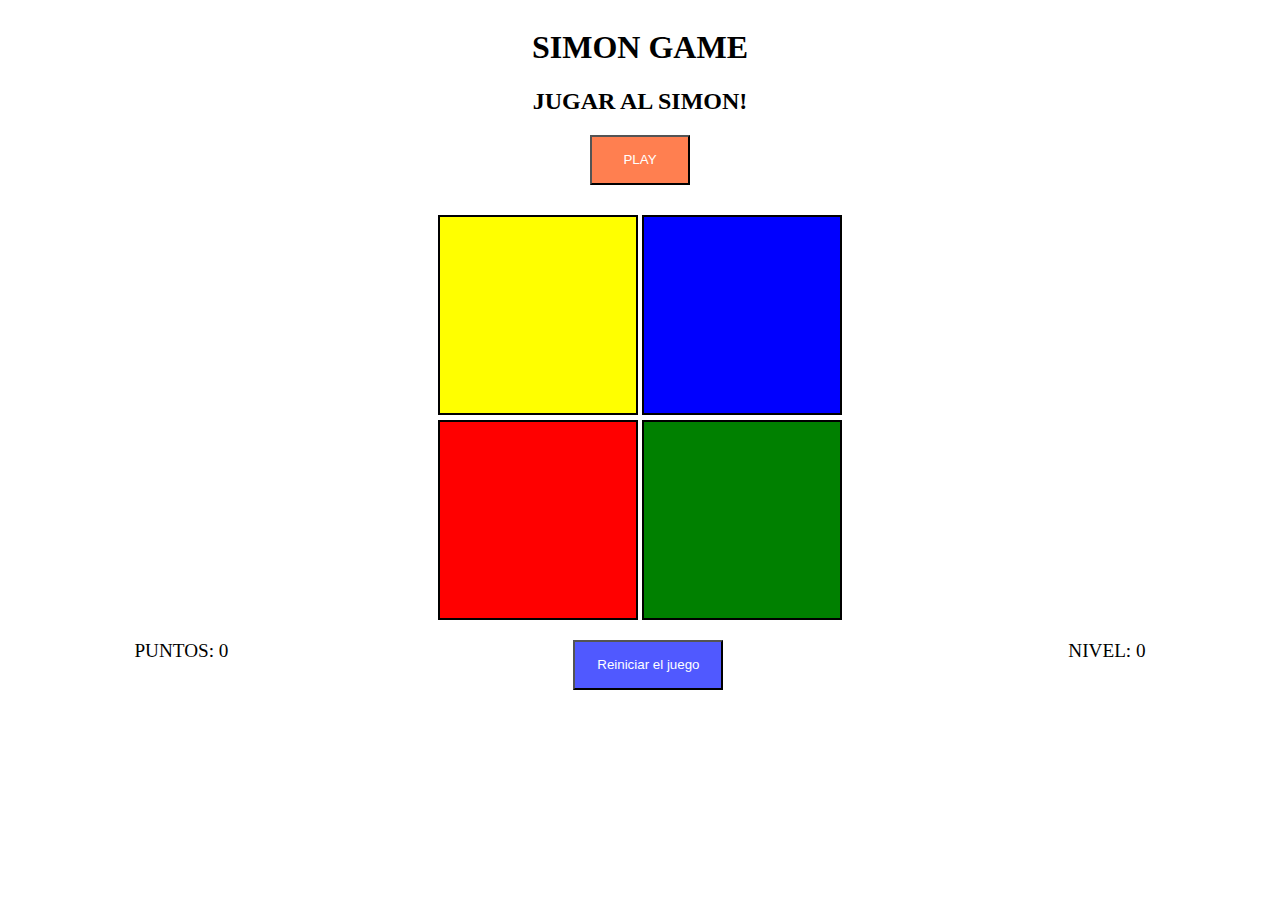
==== JuegoSimon/index.html @ 745e5617 "Subida de juego Simon" ====
<!DOCTYPE html>
<html lang="en">
<head>
    <meta charset="UTF-8">
    <meta name="viewport" content="width=device-width, initial-scale=1.0">
    <link rel="stylesheet" href="estilo.css">
    <title>JUEGO SIMON</title>
</head>
<body>
    <div class="contenedorFlex">
        <div class="cabecera">
            <H1>SIMON GAME</H1>
            <h2>JUGAR AL SIMON!</h2>
            <input type="button" class="play" id="iniciar" value="PLAY">
        </div>
        <div class="cuerpo">
            <div class="contenedorJuego">
                <div class="dosDeArriba">
                    <input type="button" class="cero" id="0">
                    <input type="button" class="uno" id="1">
                </div>
                <div class="dosDeAbajo">
                    <input type="button" class="dos" id="2">
                    <input type="button" class="tres" id="3">
                </div>
            </div>
        </div>
        <div class="pie">
            <div class="puntos">
                <label for="">PUNTOS: </label>
                <label for="" id="score">0</label>
            </div>
            <div class="tipoJuego">
               <input type="button" class="replay" id="replay" value="Reiniciar el juego">
            </div>
            <div class="nivel">
                <label for="">NIVEL: </label>
                <label for="" id="level">0</label>
            </div>
        </div>
    </div>
    <script src="funcion.js"></script>   
</body>
</html>
---- JuegoSimon/estilo.css ----
.contenedorFlex{
    display: flex;
    flex-direction: column;
    align-items: center;
    height: 500px;    
}

.cabecera{
    
    flex-grow: 1;
    text-align: center;
}

.cuerpo{
    
    flex-grow: 3;
    
}

.pie{   
    flex-grow: 1;
    display: flex;
    width: 80%;
    justify-content: space-between;
    padding-top: 20px;
    font-family: 'Times New Roman', Times, serif;
    font-size: larger;
}

.play{
    height: 50px;
    width: 100px;
    background-color: coral;
    color: white;
}

.contenedorJuego{
    padding-top: 30px;
}

.contenedorJuego input{
    height: 200px;
    width: 200px;
    border: 2px black solid;
}

.cero{
    background-color: yellow;
}

.uno{
    background-color: blue;
}

.dos{
    background-color: red;
}

.tres{
    background-color: green;
}

.cero:hover{
    background-color: #cfd21a;
}

.uno:hover{
    background-color: #0e0cb2;
}

.dos:hover{
    background-color: #d2201a;
}

.tres:hover{
    background-color: #55bd19;
}

.dosDeAbajo{
    padding-top: 5px;
}

.replay{
    height: 50px;
    width: 150px;
    background-color: rgb(80, 89, 255);
    color: white;
}
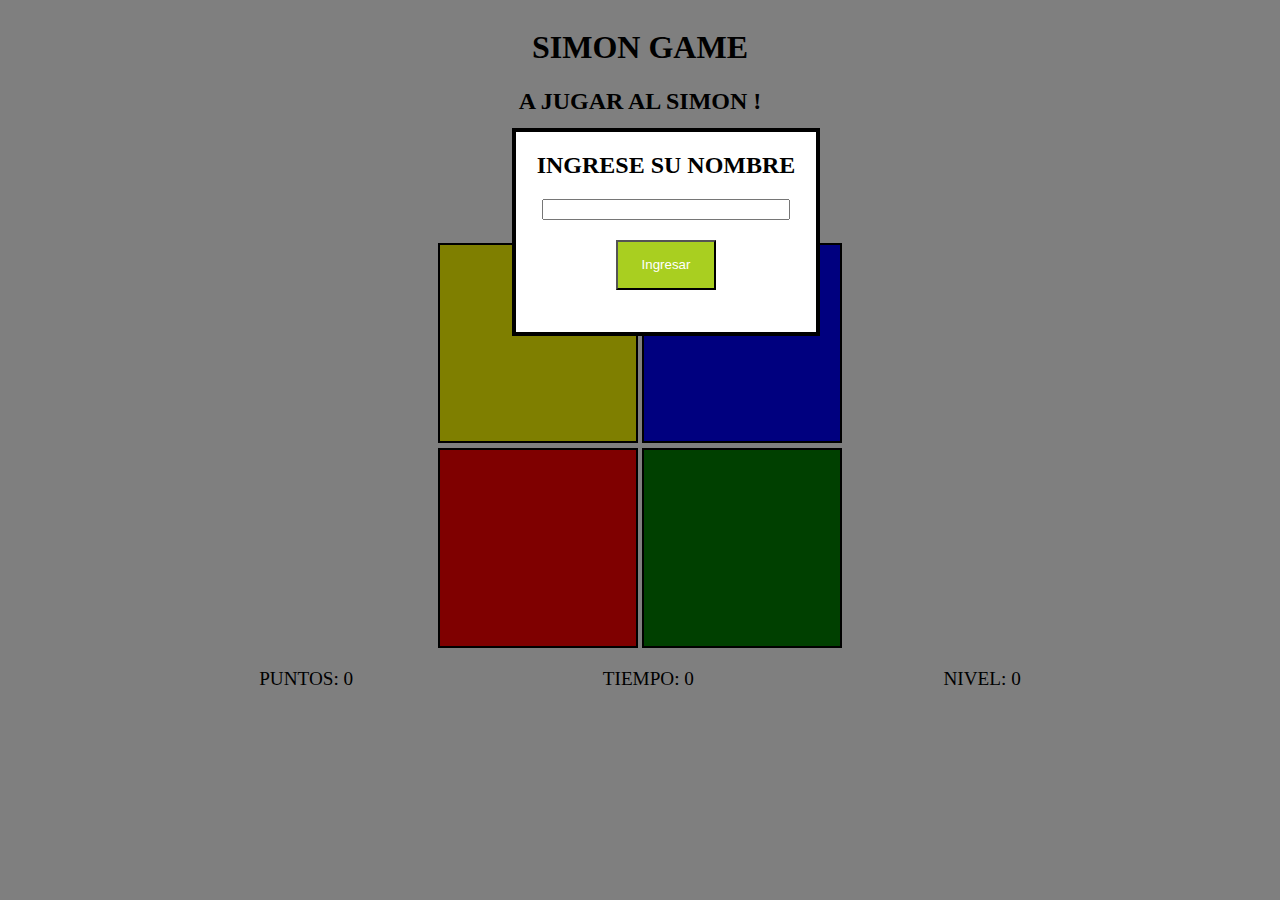
==== commit 7f7d702e: "Version final del juego, agregado timer, ranking y formulario" ====
--- a/JuegoSimon/index.html
+++ b/JuegoSimon/index.html
@@ -10,9 +10,15 @@
     <div class="contenedorFlex">
         <div class="cabecera">
             <H1>SIMON GAME</H1>
-            <h2>JUGAR AL SIMON!</h2>
+            <h2>A JUGAR AL SIMON <label id="lblJugador"></label>!</h2>
             <input type="button" class="play" id="iniciar" value="PLAY">
-        </div>
+            <input type="button" class="replay" id="replay" value="REINCIAR">
+            <div class="tipoJuego">               
+                <a href="formu.html">Contacto</a>
+                <a href="https://github.com/ArielJaku/LPPA/tree/master/JuegoSimon" target="_blank">Repositorio</a>
+                <a id="botonRanking">Ranking</a>
+             </div>
+        </div>        
         <div class="cuerpo">
             <div class="contenedorJuego">
                 <div class="dosDeArriba">
@@ -28,17 +34,61 @@
         <div class="pie">
             <div class="puntos">
                 <label for="">PUNTOS: </label>
-                <label for="" id="score">0</label>
+                <label for="" id="score">0</label>                
             </div>
-            <div class="tipoJuego">
-               <input type="button" class="replay" id="replay" value="Reiniciar el juego">
-            </div>
+            <div>
+                <label for="">TIEMPO: </label>
+                <label for="" id="timer">0</label>
+            </div>            
             <div class="nivel">
                 <label for="">NIVEL: </label>
                 <label for="" id="level">0</label>
             </div>
         </div>
     </div>
+    <!-- Ventana modal ingreso Pagina-->
+    <div id="ventanaModal" class="modal">
+        <div class="contenido-modal">            
+            <h2>INGRESE SU NOMBRE</h2>
+            <input type="text" name="Jugador" id="nomJugador">
+            <div>
+            <label for="Jugador" id="advertencia"></label>
+            </div>
+            <button id="cerrarModal" class="cerrarModIng">Ingresar</button>
+        </div>
+    </div>
+    <!-- Ventana modal Fin del Juego -->
+    <div id="ventanaModalFin" class="modalFin">
+        <div class="contenido-modalFin">            
+            <h2>¡GANASTE!</h2>
+            tu puntuacion es:
+            <label for="puntos" id="puntos"></label><br>
+            tu tiempo fue de :
+            <label for="tiempo" id="tiempo"></label><br>
+            tu puntuacion total es de:
+            <label for="scoreFinal" id="scoreFinal"></label><br>
+            <button id="cerrarModalVictoria" class="cerrarModVic">Reiniciar el juego</button>
+        </div>
+    </div>
+    <!-- Ventana modal erro Secuencia-->
+    <div id="ventanaModalError" class="modalError">
+        <div class="contenido-modalError">            
+            <h2>ERRASTE LA SECUENCIA</h2>
+            <H2>PERDISTE</H2>            
+            <button id="cerrarModalError" class="cerrarModVic">Reiniciar el juego</button>
+        </div>
+    </div>
+    <!--Pop up ranking-->
+    <div id="popUpRanking" class="ranking">
+        <div class="contenido-ranking">            
+            <h3>ranking de partidas</h3>
+            <ul id="listaPuntos">
+            </ul>         
+            <input type="button" name="porFecha" id="porFecha" value="ordenar por fecha">
+            <input type="button" name="porValor" id="porValor" value="ordenar por puntos">
+            <input type="button" name="cerrarRanking" id="cerrarRanking" value="cerrar">
+        </div>
+    </div>
     <script src="funcion.js"></script>   
 </body>
 </html>--- a/JuegoSimon/estilo.css
+++ b/JuegoSimon/estilo.css
@@ -21,7 +21,7 @@
     flex-grow: 1;
     display: flex;
     width: 80%;
-    justify-content: space-between;
+    justify-content: space-around;    
     padding-top: 20px;
     font-family: 'Times New Roman', Times, serif;
     font-size: larger;
@@ -82,7 +82,215 @@
 
 .replay{
     height: 50px;
-    width: 150px;
+    width: 100px;
     background-color: rgb(80, 89, 255);
     color: white;
 }
+
+/* Fondo modal */
+.modal{
+    display: none; 
+    position: fixed; 
+    z-index: 1; 
+    padding-top: 10%;
+    padding-left: 40%;
+    left: 0;
+    top: 0;
+    width: 100%; 
+    height: 100%;   
+    background-color: rgba(0,0,0,0.5);
+}
+
+.contenido-modal{       
+    background-color: white;
+    text-align: center;
+    border: 4px black solid;       
+    width: 300px;
+    height: 200px;
+  }
+
+  .contenido-modal input{       
+    width: 80%;
+    margin-bottom: 20px;
+  }
+
+.cerrarModIng{
+    height: 50px;
+    width: 100px;
+    background-color: rgb(169, 207, 32);
+    color: white;
+}
+
+/*Modal de cierre de juego*/
+.modalFin{
+    display: none; 
+    position: fixed; 
+    z-index: 1; 
+    padding-top: 10%; 
+    padding-left: 30%;
+    left: 0;
+    top: 0;
+    width: 100%; 
+    height: 100%;   
+    background-color: rgba(0,0,0,0.5); 
+}
+
+.contenido-modalFin{
+    text-align: center;       
+    background-color:white;
+    color: rgb(0, 136, 255);
+    border: 4px black solid;       
+    width: 400px;
+    height: 200px;
+}
+
+.contenido-modalFin button{
+    margin-top: 20px;
+    background-color:rgb(0, 136, 255);
+}
+
+.cerrarMod{
+    height: 50px;
+    width: 100px;
+    background-color: rgb(89, 80, 255);
+    color: rgb(194, 234, 16);
+}
+
+/*Modal erro secuencia*/
+.modalError{
+    display: none; 
+    position: fixed;
+    z-index: 1; 
+    padding-top: 10%;
+    padding-left: 30%;
+    left: 0;
+    top: 0;
+    width: 100%; 
+    height: 100%;    
+    background-color: rgba(0,0,0,0.5); 
+}
+
+.contenido-modalError{
+    text-align: center;       
+    background-color: red;
+    color: aliceblue;
+    border: 4px aliceblue solid;      
+    width: 400px;
+    height: 200px;
+}
+
+.contenido-modalError button{
+    background-color: black;
+    color: white;
+}
+
+/*pop Up ranking*/
+.ranking{
+    display: none; 
+    position: fixed; 
+    z-index: 1; 
+    padding-top: 10%; 
+    padding-left: 30%;
+    left: 0;
+    top: 0;
+    width: 100%; 
+    height: 100%;   
+    background-color: rgba(0,0,0,0.5); 
+}
+
+.contenido-ranking{
+    text-align: center;      
+    background-color: white;
+    border: 4px black solid;      
+    width: 350px;
+    height: 500px;
+}
+
+.contenido-ranking ul{
+    list-style: none;
+    padding: 0;
+}
+
+.contenido-ranking li{    
+    border: 2px black solid; 
+    
+}
+
+.contenido-ranking input{    
+    background-color: black;
+    color: white;
+}
+
+.cerrarModVic{
+    height: 50px;
+    width: 100px;
+    background-color: rgb(89, 80, 255);
+    color: rgb(194, 234, 16);
+}
+
+.tipoJuego{
+   margin-top: 10px;
+}
+
+.tipoJuego a{
+    align-items: center;
+    text-decoration: none;
+    background-color: #b20c9f;
+    border: 2px black solid;
+    color: white;
+    padding: 5px;
+}
+
+@media screen and (max-width: 500px){
+    .contenedorJuego input{
+        height: 150px;
+        width: 150px;
+    }    
+    .contenedorFlex{
+        display: flex;
+        flex-direction: column;
+        align-items: center;
+        height: 100%;    
+    }
+    .modal{       
+        padding-left: 0px;
+      }
+    
+    .ranking{        
+        padding-left: 0;        
+    }
+    .modalError{        
+        padding-left: 0;        
+    }
+    .modalFin{        
+        padding-left: 0;        
+    }
+  }
+
+
+@media screen and (max-width: 320px){
+    .contenedorJuego input{
+        height: 100px;
+        width: 100px;
+    }    
+    .contenedorFlex{
+        display: flex;
+        flex-direction: column;
+        align-items: center;
+        height: 100%;    
+    }
+
+    .modal{       
+        padding-left: 0px;
+    }
+
+    .ranking{        
+        padding-left: 0;        
+    }
+    .modalError{        
+        padding-left: 0;        
+    }
+    .modalFin{        
+        padding-left: 0;        
+    }
+  }
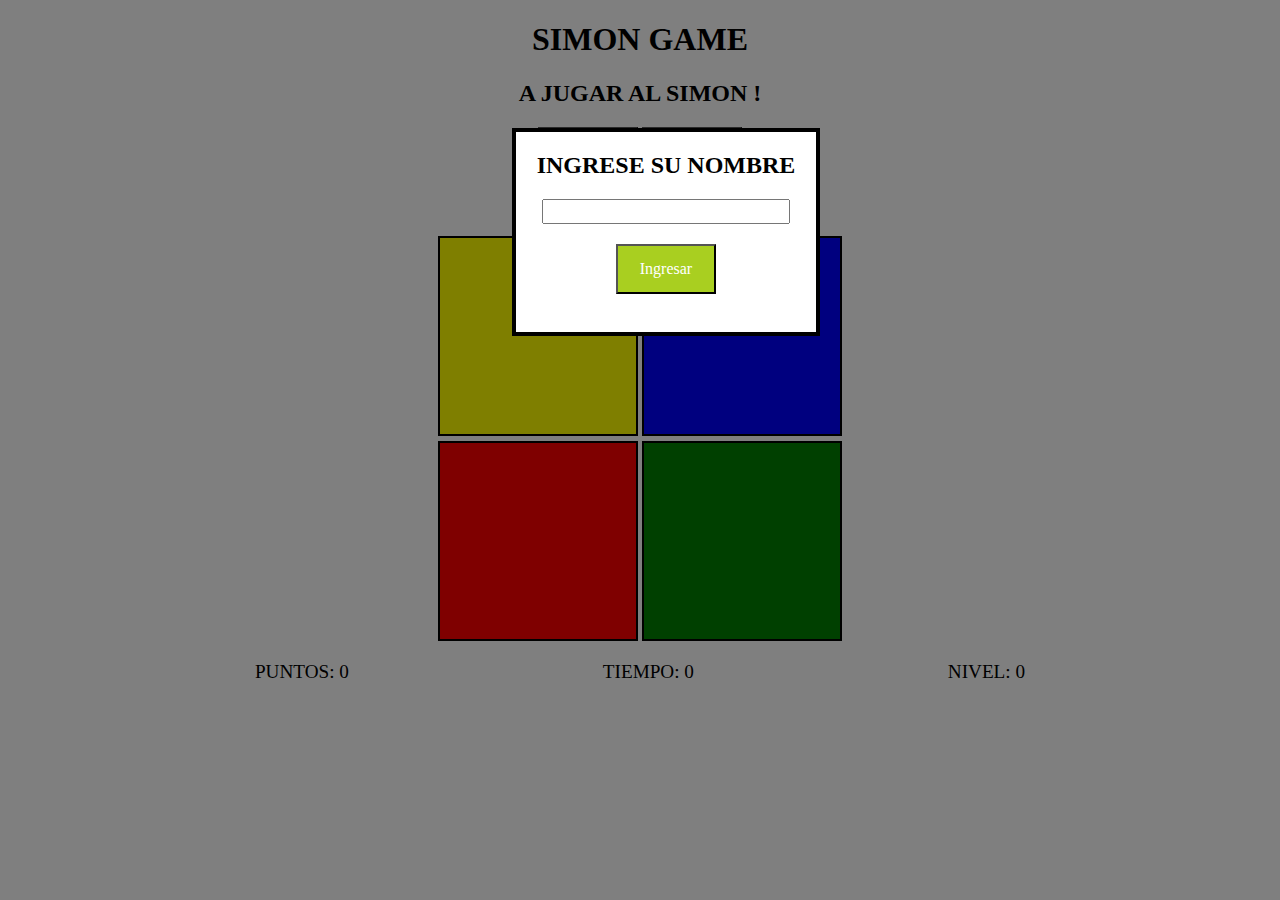
==== commit 81a112cc: "Correcciones finales , en nombres de colores, espacios y prolijidad de codigo" ====
--- a/JuegoSimon/index.html
+++ b/JuegoSimon/index.html
@@ -1,11 +1,14 @@
 <!DOCTYPE html>
 <html lang="en">
+
 <head>
     <meta charset="UTF-8">
     <meta name="viewport" content="width=device-width, initial-scale=1.0">
+    <link rel="stylesheet" href="reset.css">
     <link rel="stylesheet" href="estilo.css">
     <title>JUEGO SIMON</title>
 </head>
+
 <body>
     <div class="contenedorFlex">
         <div class="cabecera">
@@ -13,82 +16,83 @@
             <h2>A JUGAR AL SIMON <label id="lblJugador"></label>!</h2>
             <input type="button" class="play" id="iniciar" value="PLAY">
             <input type="button" class="replay" id="replay" value="REINCIAR">
-            <div class="tipoJuego">               
+            <div class="tipoJuego">
                 <a href="formu.html">Contacto</a>
                 <a href="https://github.com/ArielJaku/LPPA/tree/master/JuegoSimon" target="_blank">Repositorio</a>
                 <a id="botonRanking">Ranking</a>
-             </div>
-        </div>        
+            </div>
+        </div>
         <div class="cuerpo">
             <div class="contenedorJuego">
                 <div class="dosDeArriba">
-                    <input type="button" class="cero" id="0">
-                    <input type="button" class="uno" id="1">
+                    <input type="button" class="cero" id="0" value=" ">
+                    <input type="button" class="uno" id="1" value=" ">
                 </div>
                 <div class="dosDeAbajo">
-                    <input type="button" class="dos" id="2">
-                    <input type="button" class="tres" id="3">
+                    <input type="button" class="dos" id="2" value=" ">
+                    <input type="button" class="tres" id="3" value=" ">
                 </div>
             </div>
         </div>
         <div class="pie">
             <div class="puntos">
-                <label for="">PUNTOS: </label>
-                <label for="" id="score">0</label>                
+                <label>PUNTOS: </label>
+                <label id="score">0</label>
             </div>
             <div>
-                <label for="">TIEMPO: </label>
-                <label for="" id="timer">0</label>
-            </div>            
+                <label>TIEMPO: </label>
+                <label id="timer">0</label>
+            </div>
             <div class="nivel">
-                <label for="">NIVEL: </label>
-                <label for="" id="level">0</label>
+                <label>NIVEL: </label>
+                <label id="level">0</label>
             </div>
         </div>
     </div>
     <!-- Ventana modal ingreso Pagina-->
     <div id="ventanaModal" class="modal">
-        <div class="contenido-modal">            
+        <div class="contenidoModal">
             <h2>INGRESE SU NOMBRE</h2>
             <input type="text" name="Jugador" id="nomJugador">
             <div>
-            <label for="Jugador" id="advertencia"></label>
+                <label id="advertencia"></label>
             </div>
             <button id="cerrarModal" class="cerrarModIng">Ingresar</button>
         </div>
     </div>
     <!-- Ventana modal Fin del Juego -->
     <div id="ventanaModalFin" class="modalFin">
-        <div class="contenido-modalFin">            
+        <div class="contenidoModalFin">
             <h2>¡GANASTE!</h2>
             tu puntuacion es:
-            <label for="puntos" id="puntos"></label><br>
+            <label id="puntos"></label><br>
             tu tiempo fue de :
-            <label for="tiempo" id="tiempo"></label><br>
+            <label id="tiempo"></label><br>
             tu puntuacion total es de:
-            <label for="scoreFinal" id="scoreFinal"></label><br>
+            <label id="scoreFinal"></label><br>
             <button id="cerrarModalVictoria" class="cerrarModVic">Reiniciar el juego</button>
         </div>
     </div>
     <!-- Ventana modal erro Secuencia-->
     <div id="ventanaModalError" class="modalError">
-        <div class="contenido-modalError">            
+        <div class="contenidoModalError">
             <h2>ERRASTE LA SECUENCIA</h2>
-            <H2>PERDISTE</H2>            
+            <H2>PERDISTE</H2>
             <button id="cerrarModalError" class="cerrarModVic">Reiniciar el juego</button>
         </div>
     </div>
     <!--Pop up ranking-->
     <div id="popUpRanking" class="ranking">
-        <div class="contenido-ranking">            
+        <div class="contenidoRanking">
             <h3>ranking de partidas</h3>
             <ul id="listaPuntos">
-            </ul>         
+            </ul>
             <input type="button" name="porFecha" id="porFecha" value="ordenar por fecha">
             <input type="button" name="porValor" id="porValor" value="ordenar por puntos">
             <input type="button" name="cerrarRanking" id="cerrarRanking" value="cerrar">
         </div>
     </div>
-    <script src="funcion.js"></script>   
+    <script src="funcion.js"></script>
 </body>
+
 </html>--- a/JuegoSimon/estilo.css
+++ b/JuegoSimon/estilo.css
@@ -1,296 +1,298 @@
-.contenedorFlex{
+.contenedorFlex {
     display: flex;
     flex-direction: column;
     align-items: center;
-    height: 500px;    
-}
-
-.cabecera{
-    
+    height: 500px;
+}
+
+.cabecera {
     flex-grow: 1;
     text-align: center;
 }
 
-.cuerpo{
-    
+.cuerpo {
     flex-grow: 3;
-    
-}
-
-.pie{   
+}
+
+.pie {
     flex-grow: 1;
     display: flex;
     width: 80%;
-    justify-content: space-around;    
+    justify-content: space-around;
     padding-top: 20px;
     font-family: 'Times New Roman', Times, serif;
     font-size: larger;
 }
 
-.play{
-    height: 50px;
-    width: 100px;
-    background-color: coral;
-    color: white;
-}
-
-.contenedorJuego{
+.play {
+    height: 50px;
+    width: 100px;
+    background-color: #FF7F50;
+    color: #FFFFFF;
+}
+
+.contenedorJuego {
     padding-top: 30px;
 }
 
-.contenedorJuego input{
+.contenedorJuego input {
     height: 200px;
     width: 200px;
-    border: 2px black solid;
-}
-
-.cero{
-    background-color: yellow;
-}
-
-.uno{
-    background-color: blue;
-}
-
-.dos{
-    background-color: red;
-}
-
-.tres{
-    background-color: green;
-}
-
-.cero:hover{
+    border: 2px #000000 solid;
+}
+
+.cero {
+    background-color: #FFFF00;
+}
+
+.uno {
+    background-color: #0000FF;
+}
+
+.dos {
+    background-color: #FF0000;
+}
+
+.tres {
+    background-color: #008000;
+}
+
+.cero:hover {
     background-color: #cfd21a;
 }
 
-.uno:hover{
+.uno:hover {
     background-color: #0e0cb2;
 }
 
-.dos:hover{
+.dos:hover {
     background-color: #d2201a;
 }
 
-.tres:hover{
+.tres:hover {
     background-color: #55bd19;
 }
 
-.dosDeAbajo{
+.dosDeAbajo {
     padding-top: 5px;
 }
 
-.replay{
-    height: 50px;
-    width: 100px;
-    background-color: rgb(80, 89, 255);
-    color: white;
+.replay {
+    height: 50px;
+    width: 100px;
+    background-color: #5059FF;
+    color: #FFFFFF;
 }
 
 /* Fondo modal */
-.modal{
-    display: none; 
-    position: fixed; 
-    z-index: 1; 
+.modal {
+    display: none;
+    position: fixed;
+    z-index: 1;
     padding-top: 10%;
     padding-left: 40%;
     left: 0;
     top: 0;
-    width: 100%; 
-    height: 100%;   
-    background-color: rgba(0,0,0,0.5);
-}
-
-.contenido-modal{       
-    background-color: white;
-    text-align: center;
-    border: 4px black solid;       
+    width: 100%;
+    height: 100%;
+    background-color: #00000080;
+}
+
+.contenidoModal {
+    background-color: #FFFFFF;
+    text-align: center;
+    border: 4px #000000 solid;
     width: 300px;
     height: 200px;
-  }
-
-  .contenido-modal input{       
+}
+
+.contenidoModal input {
     width: 80%;
     margin-bottom: 20px;
-  }
-
-.cerrarModIng{
-    height: 50px;
-    width: 100px;
-    background-color: rgb(169, 207, 32);
-    color: white;
+}
+
+.cerrarModIng {
+    height: 50px;
+    width: 100px;
+    background-color: #A9CF20;
+    color: #FFFFFF;
 }
 
 /*Modal de cierre de juego*/
-.modalFin{
-    display: none; 
-    position: fixed; 
-    z-index: 1; 
-    padding-top: 10%; 
+.modalFin {
+    display: none;
+    position: fixed;
+    z-index: 1;
+    padding-top: 10%;
     padding-left: 30%;
     left: 0;
     top: 0;
-    width: 100%; 
-    height: 100%;   
-    background-color: rgba(0,0,0,0.5); 
-}
-
-.contenido-modalFin{
-    text-align: center;       
-    background-color:white;
-    color: rgb(0, 136, 255);
-    border: 4px black solid;       
+    width: 100%;
+    height: 100%;
+    background-color: #00000080;
+}
+
+.contenidoModalFin {
+    text-align: center;
+    background-color: #FFFFFF;
+    color: #0088FF;
+    border: 4px #000000 solid;
     width: 400px;
     height: 200px;
 }
 
-.contenido-modalFin button{
+.contenidoModalFin button {
     margin-top: 20px;
-    background-color:rgb(0, 136, 255);
-}
-
-.cerrarMod{
-    height: 50px;
-    width: 100px;
-    background-color: rgb(89, 80, 255);
-    color: rgb(194, 234, 16);
+    background-color: #0088FF;
+}
+
+.cerrarMod {
+    height: 50px;
+    width: 100px;
+    background-color: #5950FF;
+    color: #C2EA10;
 }
 
 /*Modal erro secuencia*/
-.modalError{
-    display: none; 
-    position: fixed;
-    z-index: 1; 
+.modalError {
+    display: none;
+    position: fixed;
+    z-index: 1;
     padding-top: 10%;
     padding-left: 30%;
     left: 0;
     top: 0;
-    width: 100%; 
-    height: 100%;    
-    background-color: rgba(0,0,0,0.5); 
-}
-
-.contenido-modalError{
-    text-align: center;       
-    background-color: red;
-    color: aliceblue;
-    border: 4px aliceblue solid;      
+    width: 100%;
+    height: 100%;
+    background-color: #00000080;
+}
+
+.contenidoModalError {
+    text-align: center;
+    background-color: #FF0000;
+    color: #F0F8FF;
+    border: 4px #F0F8FF solid;
     width: 400px;
     height: 200px;
 }
 
-.contenido-modalError button{
-    background-color: black;
-    color: white;
+.contenidoModalError button {
+    background-color: #000000;
+    color: #FFFFFF;
 }
 
 /*pop Up ranking*/
-.ranking{
-    display: none; 
-    position: fixed; 
-    z-index: 1; 
-    padding-top: 10%; 
+.ranking {
+    display: none;
+    position: fixed;
+    z-index: 1;
+    padding-top: 10%;
     padding-left: 30%;
     left: 0;
     top: 0;
-    width: 100%; 
-    height: 100%;   
-    background-color: rgba(0,0,0,0.5); 
-}
-
-.contenido-ranking{
-    text-align: center;      
-    background-color: white;
-    border: 4px black solid;      
+    width: 100%;
+    height: 100%;
+    background-color: #00000080;
+}
+
+.contenidoRanking {
+    text-align: center;
+    background-color: #FFFFFF;
+    border: 4px #000000 solid;
     width: 350px;
     height: 500px;
 }
 
-.contenido-ranking ul{
+.contenidoRanking ul {
     list-style: none;
     padding: 0;
 }
 
-.contenido-ranking li{    
-    border: 2px black solid; 
-    
-}
-
-.contenido-ranking input{    
-    background-color: black;
-    color: white;
-}
-
-.cerrarModVic{
-    height: 50px;
-    width: 100px;
-    background-color: rgb(89, 80, 255);
-    color: rgb(194, 234, 16);
-}
-
-.tipoJuego{
-   margin-top: 10px;
-}
-
-.tipoJuego a{
+.contenidoRanking li {
+    border: 2px #000000 solid;
+}
+
+.contenidoRanking input {
+    background-color: #000000;
+    color: #FFFFFF;
+}
+
+.cerrarModVic {
+    height: 50px;
+    width: 100px;
+    background-color: #5950FF;
+    color: #C2EA10;
+}
+
+.tipoJuego {
+    margin-top: 10px;
+}
+
+.tipoJuego a {
     align-items: center;
     text-decoration: none;
     background-color: #b20c9f;
-    border: 2px black solid;
-    color: white;
+    border: 2px #000000 solid;
+    color: #FFFFFF;
     padding: 5px;
 }
 
-@media screen and (max-width: 500px){
-    .contenedorJuego input{
+@media screen and (max-width: 500px) {
+    .contenedorJuego input {
         height: 150px;
         width: 150px;
-    }    
-    .contenedorFlex{
+    }
+
+    .contenedorFlex {
         display: flex;
         flex-direction: column;
         align-items: center;
-        height: 100%;    
-    }
-    .modal{       
+        height: 100%;
+    }
+
+    .modal {
         padding-left: 0px;
-      }
-    
-    .ranking{        
-        padding-left: 0;        
-    }
-    .modalError{        
-        padding-left: 0;        
-    }
-    .modalFin{        
-        padding-left: 0;        
-    }
-  }
-
-
-@media screen and (max-width: 320px){
-    .contenedorJuego input{
+    }
+
+    .ranking {
+        padding-left: 0;
+    }
+
+    .modalError {
+        padding-left: 0;
+    }
+
+    .modalFin {
+        padding-left: 0;
+    }
+}
+
+@media screen and (max-width: 320px) {
+    .contenedorJuego input {
         height: 100px;
         width: 100px;
-    }    
-    .contenedorFlex{
+    }
+
+    .contenedorFlex {
         display: flex;
         flex-direction: column;
         align-items: center;
-        height: 100%;    
-    }
-
-    .modal{       
+        height: 100%;
+    }
+
+    .modal {
         padding-left: 0px;
     }
 
-    .ranking{        
-        padding-left: 0;        
-    }
-    .modalError{        
-        padding-left: 0;        
-    }
-    .modalFin{        
-        padding-left: 0;        
-    }
-  }
+    .ranking {
+        padding-left: 0;
+    }
+
+    .modalError {
+        padding-left: 0;
+    }
+
+    .modalFin {
+        padding-left: 0;
+    }
+}